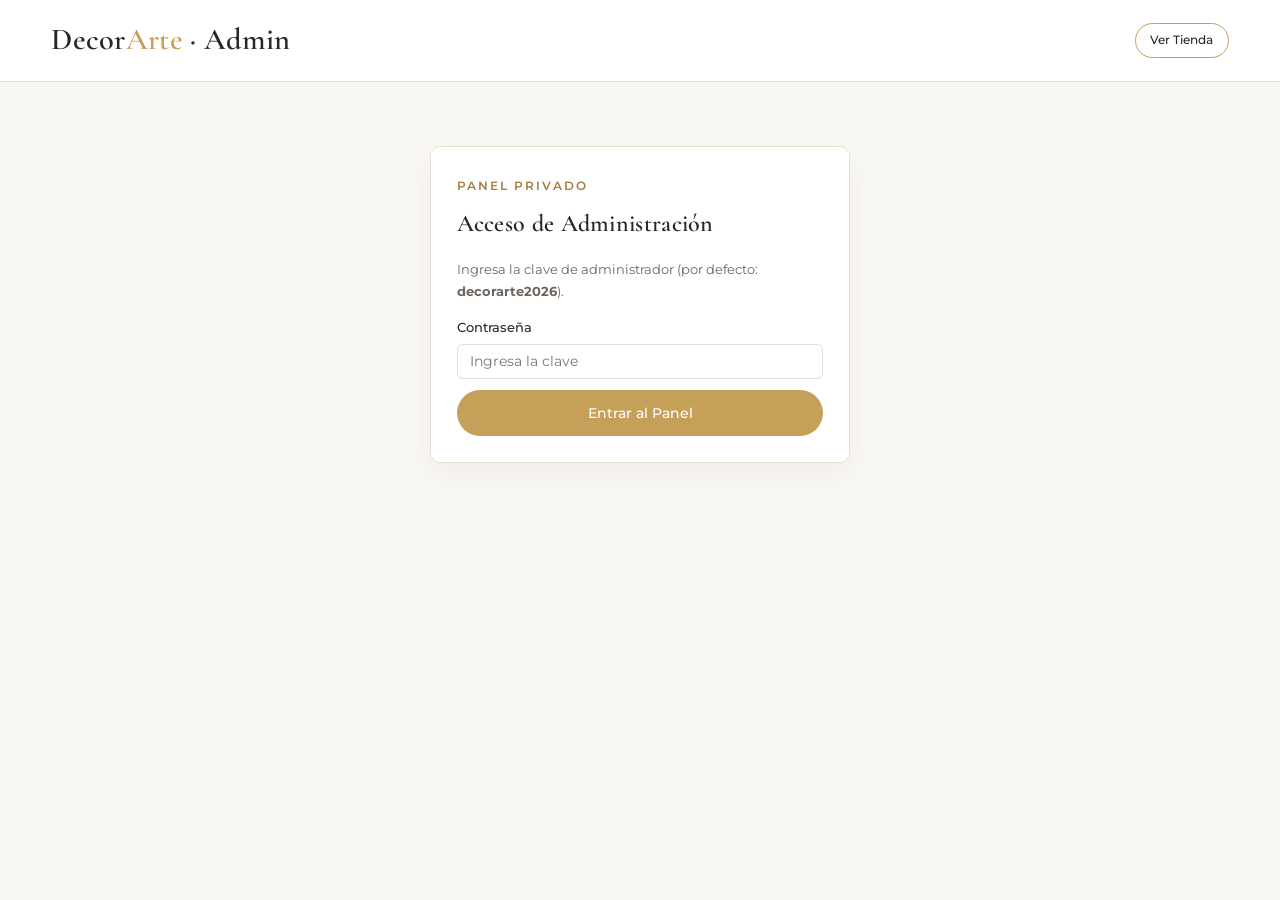
==== admin.html @ 1ab3c5af "Agrega ofertas, catalogo interno navideño, telefono 7716702732, horario y panel admin" ====
<!DOCTYPE html>
<html lang="es">
<head>
  <meta charset="UTF-8" />
  <meta name="viewport" content="width=device-width, initial-scale=1.0" />
  <title>DecorArte | Administración de Tienda</title>
  <link rel="preconnect" href="https://fonts.googleapis.com" />
  <link rel="preconnect" href="https://fonts.gstatic.com" crossorigin />
  <link href="https://fonts.googleapis.com/css2?family=Cormorant+Garamond:wght@600;700&family=Montserrat:wght@400;500;600&display=swap" rel="stylesheet" />
  <link rel="stylesheet" href="css/styles.css" />
</head>
<body>
  <header class="navbar">
    <div class="container nav-content">
      <a href="index.html" class="logo">Decor<span>Arte</span> · Admin</a>
      <div style="display:flex;gap:0.8rem;align-items:center;">
        <a href="index.html" class="btn btn-outline btn-sm">Ver Tienda</a>
        <button id="logout-btn" class="btn btn-outline btn-sm hidden">Cerrar Sesión</button>
      </div>
    </div>
  </header>

  <!-- Pantalla de acceso -->
  <section id="admin-login" class="container" style="max-width:420px;margin:4rem auto;">
    <div class="admin-card">
      <span class="eyebrow">Panel Privado</span>
      <h2>Acceso de Administración</h2>
      <p style="font-size:0.84rem;color:var(--texto-suave);margin-bottom:1rem;">
        Ingresa la clave de administrador (por defecto: <strong>decorarte2026</strong>).
      </p>
      <form id="login-form">
        <label class="field-label">
          Contraseña
          <input type="password" id="admin-pass" required placeholder="Ingresa la clave" />
        </label>
        <button type="submit" class="btn btn-primary btn-full">Entrar al Panel</button>
      </form>
    </div>
  </section>

  <!-- Panel principal -->
  <main id="admin-panel" class="container admin-main hidden">
    <div class="admin-grid">
      <!-- Columna izquierda: Formularios -->
      <div>
        <!-- Alta / Edición de Producto -->
        <div class="admin-card">
          <span class="eyebrow">Inventario</span>
          <h2 id="product-form-title">Dar de Alta Producto</h2>
          <form id="product-form">
            <input type="hidden" id="prod-id" />

            <label class="field-label">
              Código del producto (SKU) *
              <input type="text" id="prod-codigo" required placeholder="Ej. DA-NAV-009" />
            </label>

            <label class="field-label">
              Nombre del producto *
              <input type="text" id="prod-nombre" required placeholder="Ej. Espejo Dorado Ovalado" />
            </label>

            <label class="field-label">
              Descripción del producto *
              <textarea id="prod-descripcion" rows="2" required placeholder="Descripción breve y elegante..."></textarea>
            </label>

            <div style="display:grid;grid-template-columns:1fr 1fr;gap:0.8rem;">
              <label class="field-label">
                Catálogo *
                <select id="prod-categoria" required></select>
              </label>
              <label class="field-label">
                Subcategoría (opcional)
                <input type="text" id="prod-subcategoria" list="subcat-suggestions" placeholder="Ej. Esferas, Villas..." />
                <datalist id="subcat-suggestions"></datalist>
              </label>
            </div>

            <div style="display:grid;grid-template-columns:1fr 1fr 1fr;gap:0.8rem;">
              <label class="field-label">
                Precio (MXN) *
                <input type="number" id="prod-precio" min="1" step="0.01" required />
              </label>
              <label class="field-label">
                Precio anterior
                <input type="number" id="prod-precio-anterior" min="0" step="0.01" placeholder="Opcional" />
              </label>
              <label class="field-label">
                Cantidad (Stock) *
                <input type="number" id="prod-cantidad" min="0" required />
              </label>
            </div>

            <label class="field-label" style="display:flex;align-items:center;gap:0.5rem;">
              <input type="checkbox" id="prod-oferta" style="width:auto;margin:0;" />
              <span>Mostrar en apartado de Ofertas</span>
            </label>

            <label class="field-label">
              URL de la imagen
              <input type="url" id="prod-imagen-url" placeholder="https://..." />
            </label>

            <label class="field-label">
              O subir imagen desde tu equipo
              <input type="file" id="prod-imagen-file" accept="image/*" />
            </label>

            <div id="img-preview-wrap" class="hidden" style="margin-bottom:0.8rem;">
              <img id="img-preview" class="admin-thumb" style="width:90px;height:90px;" alt="Vista previa" />
            </div>

            <div style="display:flex;gap:0.6rem;flex-wrap:wrap;">
              <button type="submit" class="btn btn-primary">Guardar Producto</button>
              <button type="button" id="cancel-edit-btn" class="btn btn-outline hidden">Cancelar Edición</button>
            </div>
          </form>
        </div>

        <!-- Gestión de Catálogos -->
        <div class="admin-card">
          <span class="eyebrow">Temporadas y Secciones</span>
          <h3>Administrar Catálogos</h3>
          <form id="catalog-form" style="margin-bottom:1.2rem;">
            <label class="field-label">
              Nuevo catálogo *
              <input type="text" id="cat-nombre" required placeholder="Ej. San Valentín, Primavera..." />
            </label>
            <label class="field-label">
              Subcategorías internas (separadas por coma, opcional)
              <input type="text" id="cat-subcats" placeholder="Ej. Velas, Corazones, Centros de mesa" />
            </label>
            <label class="field-label" style="display:flex;align-items:center;gap:0.5rem;">
              <input type="checkbox" id="cat-temporada" style="width:auto;margin:0;" />
              <span>Es catálogo de temporada</span>
            </label>
            <button type="submit" class="btn btn-primary btn-sm">Crear Catálogo</button>
          </form>

          <div id="catalogs-list">
            <!-- Lista de catálogos para habilitar / deshabilitar -->
          </div>
        </div>
      </div>

      <!-- Columna derecha: Tabla de Productos y Respaldo -->
      <div>
        <div class="admin-card">
          <div style="display:flex;justify-content:space-between;align-items:center;flex-wrap:wrap;gap:0.8rem;margin-bottom:1rem;">
            <div>
              <span class="eyebrow">Base de Datos Local</span>
              <h2 style="margin:0;">Productos Registrados</h2>
            </div>
            <div style="display:flex;gap:0.5rem;flex-wrap:wrap;">
              <button id="export-prod-btn" class="btn btn-outline btn-sm">Descargar productos.json</button>
              <button id="export-cat-btn" class="btn btn-outline btn-sm">Descargar catalogos.json</button>
              <button id="reset-data-btn" class="btn btn-danger btn-sm">Restablecer Ejemplos</button>
            </div>
          </div>

          <p style="font-size:0.78rem;color:var(--texto-suave);margin-bottom:1rem;">
            Los cambios se guardan al instante en este navegador para pruebas. Para publicarlos a todos tus clientes en GitHub Pages, descarga los JSON y súbelos a la carpeta <code>data/</code>.
          </p>

          <div class="admin-table-wrap">
            <table class="admin-table">
              <thead>
                <tr>
                  <th>Img</th>
                  <th>Código</th>
                  <th>Nombre</th>
                  <th>Catálogo</th>
                  <th>Precio</th>
                  <th>Stock</th>
                  <th>Acciones</th>
                </tr>
              </thead>
              <tbody id="admin-products-body"></tbody>
            </table>
          </div>
        </div>
      </div>
    </div>
  </main>

  <script src="js/admin.js"></script>
</body>
</html>
---- css/styles.css ----
:root {
  --blanco: #ffffff;
  --marfil: #faf8f5;
  --beige: #f3ece2;
  --beige-oscuro: #e5d9c8;
  --dorado: #c5a059;
  --dorado-oscuro: #a3803d;
  --texto: #2c2623;
  --texto-suave: #6e655f;
  --borde: #e8dfd1;
  --oferta: #9e3b33;
  --sombra: 0 10px 30px rgba(44, 38, 35, 0.06);
  --radio: 10px;
}

* {
  box-sizing: border-box;
  margin: 0;
  padding: 0;
}

html {
  scroll-behavior: smooth;
}

body {
  font-family: 'Montserrat', sans-serif;
  background-color: var(--marfil);
  color: var(--texto);
  line-height: 1.6;
}

h1, h2, h3, h4, .logo {
  font-family: 'Cormorant Garamond', serif;
  font-weight: 600;
  letter-spacing: 0.3px;
}

.container {
  width: 92%;
  max-width: 1180px;
  margin: 0 auto;
}

.eyebrow {
  display: inline-block;
  font-size: 0.75rem;
  text-transform: uppercase;
  letter-spacing: 2px;
  color: var(--dorado-oscuro);
  font-weight: 600;
  margin-bottom: 0.6rem;
}

/* Navbar */
.navbar {
  position: sticky;
  top: 0;
  z-index: 50;
  background: rgba(255, 255, 255, 0.94);
  backdrop-filter: blur(8px);
  border-bottom: 1px solid var(--borde);
}

.nav-content {
  display: flex;
  align-items: center;
  justify-content: space-between;
  padding: 1rem 0;
}

.logo {
  font-size: 1.9rem;
  text-decoration: none;
  color: var(--texto);
}

.logo span {
  color: var(--dorado);
}

.nav-links {
  display: flex;
  gap: 1.6rem;
}

.nav-links a {
  text-decoration: none;
  color: var(--texto);
  font-size: 0.9rem;
  font-weight: 500;
  transition: color 0.2s;
}

.nav-links a:hover {
  color: var(--dorado-oscuro);
}

.cart-btn {
  display: inline-flex;
  align-items: center;
  gap: 0.5rem;
  background: var(--blanco);
  border: 1px solid var(--dorado);
  color: var(--texto);
  padding: 0.5rem 1rem;
  border-radius: 999px;
  cursor: pointer;
  font-family: inherit;
  font-size: 0.85rem;
  font-weight: 500;
  transition: all 0.2s;
}

.cart-btn:hover {
  background: var(--beige);
}

.cart-badge {
  background: var(--dorado);
  color: var(--blanco);
  border-radius: 999px;
  padding: 0.1rem 0.5rem;
  font-size: 0.75rem;
  font-weight: 600;
}

/* Buttons */
.btn {
  display: inline-block;
  padding: 0.8rem 1.6rem;
  border-radius: 999px;
  font-size: 0.88rem;
  font-weight: 500;
  text-decoration: none;
  cursor: pointer;
  border: 1px solid transparent;
  transition: all 0.25s ease;
  font-family: inherit;
}

.btn-primary {
  background: var(--dorado);
  color: var(--blanco);
}

.btn-primary:hover {
  background: var(--dorado-oscuro);
}

.btn-outline {
  background: transparent;
  border-color: var(--dorado);
  color: var(--texto);
}

.btn-outline:hover {
  background: var(--beige);
}

.btn-danger {
  background: #b84a42;
  color: var(--blanco);
}

.btn-sm {
  padding: 0.4rem 0.9rem;
  font-size: 0.78rem;
}

.btn-full {
  width: 100%;
  text-align: center;
}

/* Hero */
.hero {
  padding: 4.5rem 0;
  background: linear-gradient(135deg, var(--blanco) 0%, var(--beige) 100%);
  border-bottom: 1px solid var(--borde);
}

.hero-grid {
  display: grid;
  grid-template-columns: 1.1fr 0.9fr;
  gap: 3rem;
  align-items: center;
}

.hero-text h1 {
  font-size: clamp(2.4rem, 4.5vw, 3.6rem);
  line-height: 1.1;
  margin-bottom: 1.2rem;
}

.hero-text p {
  color: var(--texto-suave);
  margin-bottom: 2rem;
  max-width: 520px;
}

.hero-actions {
  display: flex;
  gap: 1rem;
  flex-wrap: wrap;
}

.hero-card {
  border-radius: var(--radio);
  overflow: hidden;
  border: 1px solid var(--dorado);
  box-shadow: var(--sombra);
  background: var(--blanco);
  padding: 0.6rem;
}

.hero-card img {
  width: 100%;
  height: 400px;
  object-fit: cover;
  border-radius: 6px;
  display: block;
}

/* Ofertas */
.offers-section {
  padding: 3.5rem 0 2rem;
}

/* Temporada Navidad */
.season-section {
  padding: 2.5rem 0;
}

.season-box {
  background: var(--blanco);
  border: 1px solid var(--dorado);
  border-radius: var(--radio);
  padding: 2.5rem;
  display: flex;
  justify-content: space-between;
  align-items: center;
  gap: 2rem;
  box-shadow: var(--sombra);
}

.season-info h2 {
  font-size: 2.2rem;
  margin-bottom: 0.6rem;
}

.season-info p {
  color: var(--texto-suave);
  max-width: 600px;
  margin-bottom: 1.2rem;
}

.subcat-pills {
  display: flex;
  flex-wrap: wrap;
  gap: 0.45rem;
  margin-bottom: 1.4rem;
}

.subcat-pill {
  background: var(--beige);
  border: 1px solid var(--borde);
  color: var(--texto);
  padding: 0.35rem 0.8rem;
  border-radius: 999px;
  font-size: 0.78rem;
  cursor: pointer;
  font-family: inherit;
  transition: all 0.2s;
}

.subcat-pill:hover,
.subcat-pill.active {
  background: var(--dorado);
  border-color: var(--dorado);
  color: var(--blanco);
}

.season-badge-card {
  background: var(--beige);
  border: 1px solid var(--beige-oscuro);
  padding: 1.5rem;
  border-radius: var(--radio);
  max-width: 290px;
  text-align: center;
}

.season-highlight {
  color: var(--dorado-oscuro);
  font-weight: 600;
  margin-bottom: 0.4rem;
}

/* Catálogo */
.catalog-section {
  padding: 3.5rem 0 4.5rem;
}

.section-header {
  text-align: center;
  margin-bottom: 2.2rem;
}

.section-header h2 {
  font-size: 2.5rem;
  margin-bottom: 0.4rem;
}

.section-header p {
  color: var(--texto-suave);
}

.catalog-controls {
  display: flex;
  justify-content: space-between;
  align-items: center;
  flex-wrap: wrap;
  gap: 1rem;
  margin-bottom: 1.2rem;
}

.filter-buttons {
  display: flex;
  flex-wrap: wrap;
  gap: 0.5rem;
}

.filter-btn {
  background: var(--blanco);
  border: 1px solid var(--borde);
  color: var(--texto);
  padding: 0.5rem 1rem;
  border-radius: 999px;
  cursor: pointer;
  font-family: inherit;
  font-size: 0.82rem;
  transition: all 0.2s;
}

.filter-btn.active,
.filter-btn:hover {
  background: var(--dorado);
  border-color: var(--dorado);
  color: var(--blanco);
}

.subcategory-bar {
  display: flex;
  flex-wrap: wrap;
  align-items: center;
  gap: 0.5rem;
  padding: 0.85rem 1rem;
  background: var(--blanco);
  border: 1px solid var(--borde);
  border-radius: var(--radio);
  margin-bottom: 1.8rem;
}

.subcategory-bar-label {
  font-size: 0.78rem;
  font-weight: 600;
  color: var(--dorado-oscuro);
  margin-right: 0.3rem;
}

.search-input {
  padding: 0.55rem 1rem;
  border: 1px solid var(--borde);
  border-radius: 999px;
  background: var(--blanco);
  font-family: inherit;
  font-size: 0.85rem;
  min-width: 240px;
}

.catalog-grid {
  display: grid;
  grid-template-columns: repeat(auto-fill, minmax(260px, 1fr));
  gap: 1.8rem;
}

.product-card {
  background: var(--blanco);
  border: 1px solid var(--borde);
  border-radius: var(--radio);
  overflow: hidden;
  display: flex;
  flex-direction: column;
  transition: transform 0.2s, box-shadow 0.2s;
}

.product-card:hover {
  transform: translateY(-4px);
  box-shadow: var(--sombra);
}

.product-img-wrap {
  position: relative;
  height: 230px;
  background: var(--beige);
}

.product-img-wrap img {
  width: 100%;
  height: 100%;
  object-fit: cover;
  display: block;
}

.tag-stack {
  position: absolute;
  top: 10px;
  left: 10px;
  display: flex;
  gap: 0.35rem;
  flex-wrap: wrap;
}

.season-tag,
.offer-tag {
  background: var(--dorado);
  color: var(--blanco);
  font-size: 0.68rem;
  font-weight: 600;
  padding: 0.22rem 0.6rem;
  border-radius: 999px;
  text-transform: uppercase;
  letter-spacing: 0.8px;
}

.offer-tag {
  background: var(--oferta);
}

.product-body {
  padding: 1.2rem;
  display: flex;
  flex-direction: column;
  flex: 1;
}

.product-meta {
  display: flex;
  justify-content: space-between;
  align-items: center;
  gap: 0.5rem;
  margin-bottom: 0.3rem;
}

.product-cat {
  font-size: 0.7rem;
  text-transform: uppercase;
  letter-spacing: 1px;
  color: var(--dorado-oscuro);
}

.product-sku {
  font-size: 0.7rem;
  color: var(--texto-suave);
}

.product-body h3 {
  font-size: 1.3rem;
  margin-bottom: 0.4rem;
}

.product-desc {
  font-size: 0.83rem;
  color: var(--texto-suave);
  margin-bottom: 0.8rem;
  flex: 1;
}

.product-stock {
  font-size: 0.75rem;
  color: var(--texto-suave);
  margin-bottom: 0.6rem;
}

.product-footer {
  display: flex;
  align-items: center;
  justify-content: space-between;
  gap: 0.5rem;
  padding-top: 0.8rem;
  border-top: 1px solid var(--borde);
}

.price-box {
  display: flex;
  flex-direction: column;
}

.price-old {
  font-size: 0.76rem;
  color: var(--texto-suave);
  text-decoration: line-through;
}

.product-price {
  font-weight: 600;
  font-size: 1rem;
  color: var(--texto);
}

.add-btn {
  background: var(--beige);
  border: 1px solid var(--dorado);
  color: var(--texto);
  padding: 0.45rem 0.9rem;
  border-radius: 999px;
  font-size: 0.8rem;
  font-weight: 500;
  cursor: pointer;
  transition: all 0.2s;
}

.add-btn:hover:not(:disabled) {
  background: var(--dorado);
  color: var(--blanco);
}

.add-btn:disabled {
  opacity: 0.5;
  cursor: not-allowed;
}

/* Info Strip */
.info-strip {
  background: var(--beige);
  padding: 3.5rem 0;
  border-top: 1px solid var(--borde);
  border-bottom: 1px solid var(--borde);
}

.info-grid {
  display: grid;
  grid-template-columns: repeat(auto-fit, minmax(250px, 1fr));
  gap: 1.5rem;
}

.info-card {
  background: var(--blanco);
  padding: 1.8rem;
  border-radius: var(--radio);
  border: 1px solid var(--borde);
}

.info-card h3 {
  font-size: 1.45rem;
  margin-bottom: 0.5rem;
  color: var(--dorado-oscuro);
}

.info-card p {
  font-size: 0.88rem;
  color: var(--texto-suave);
}

/* Contacto */
.contact-section {
  padding: 4rem 0;
}

.contact-box {
  background: var(--blanco);
  border: 1px solid var(--borde);
  border-radius: var(--radio);
  padding: 2.5rem;
  display: flex;
  justify-content: space-between;
  align-items: center;
  flex-wrap: wrap;
  gap: 2rem;
  box-shadow: var(--sombra);
}

.contact-box h2 {
  font-size: 2.2rem;
  margin-bottom: 0.4rem;
}

.contact-details {
  display: flex;
  flex-direction: column;
  gap: 1rem;
}

.contact-label {
  display: block;
  font-size: 0.75rem;
  text-transform: uppercase;
  letter-spacing: 1px;
  color: var(--texto-suave);
}

.contact-phone {
  font-size: 1.35rem;
  font-weight: 600;
  color: var(--dorado-oscuro);
  text-decoration: none;
}

/* Footer */
.footer {
  background: var(--blanco);
  border-top: 1px solid var(--borde);
  padding: 1.8rem 0;
}

.footer-content {
  display: flex;
  justify-content: space-between;
  align-items: center;
  flex-wrap: wrap;
  gap: 1rem;
}

.footer-note {
  font-size: 0.82rem;
  color: var(--texto-suave);
}

.admin-link {
  color: var(--dorado-oscuro);
  text-decoration: none;
  font-weight: 500;
}

.admin-link:hover {
  text-decoration: underline;
}

/* Drawer Carrito */
.hidden {
  display: none !important;
}

.cart-overlay {
  position: fixed;
  inset: 0;
  background: rgba(44, 38, 35, 0.45);
  z-index: 90;
}

.cart-drawer {
  position: fixed;
  top: 0;
  right: 0;
  width: 100%;
  max-width: 440px;
  height: 100vh;
  background: var(--blanco);
  z-index: 100;
  display: flex;
  flex-direction: column;
  box-shadow: -8px 0 30px rgba(0, 0, 0, 0.12);
}

.drawer-header {
  padding: 1.2rem 1.5rem;
  border-bottom: 1px solid var(--borde);
  display: flex;
  justify-content: space-between;
  align-items: center;
}

.drawer-header h3 {
  font-size: 1.6rem;
}

.close-btn {
  background: none;
  border: none;
  font-size: 1.8rem;
  cursor: pointer;
  color: var(--texto);
}

.cart-items {
  flex: 1;
  overflow-y: auto;
  padding: 1rem 1.5rem;
}

.cart-item {
  display: flex;
  justify-content: space-between;
  align-items: center;
  gap: 0.8rem;
  padding: 0.8rem 0;
  border-bottom: 1px solid var(--borde);
}

.cart-item-info h4 {
  font-size: 1.05rem;
}

.cart-item-info p {
  font-size: 0.82rem;
  color: var(--texto-suave);
}

.qty-controls {
  display: flex;
  align-items: center;
  gap: 0.4rem;
}

.qty-btn {
  width: 26px;
  height: 26px;
  border-radius: 50%;
  border: 1px solid var(--borde);
  background: var(--marfil);
  cursor: pointer;
}

.drawer-footer {
  border-top: 1px solid var(--borde);
  padding: 1.2rem 1.5rem;
  background: var(--marfil);
  max-height: 62vh;
  overflow-y: auto;
}

.total-row {
  display: flex;
  justify-content: space-between;
  font-size: 1.1rem;
  margin-bottom: 1rem;
}

.checkout-form h4 {
  font-size: 1.25rem;
  margin-bottom: 0.7rem;
}

.field-label {
  display: block;
  font-size: 0.8rem;
  font-weight: 500;
  margin-bottom: 0.7rem;
}

.field-label input,
.field-label textarea,
.field-label select,
.payment-method select {
  width: 100%;
  margin-top: 0.3rem;
  padding: 0.55rem 0.75rem;
  border: 1px solid var(--borde);
  border-radius: 6px;
  font-family: inherit;
  font-size: 0.85rem;
  background: var(--blanco);
}

.radio-group {
  display: grid;
  grid-template-columns: 1fr 1fr;
  gap: 0.5rem;
  margin-top: 0.3rem;
  margin-bottom: 0.8rem;
}

.radio-card {
  display: flex;
  align-items: center;
  gap: 0.4rem;
  background: var(--blanco);
  border: 1px solid var(--borde);
  padding: 0.5rem 0.7rem;
  border-radius: 6px;
  font-size: 0.8rem;
  cursor: pointer;
}

.payment-method {
  margin-bottom: 1rem;
}

/* Modal */
.modal {
  position: fixed;
  inset: 0;
  background: rgba(44, 38, 35, 0.5);
  z-index: 120;
  display: flex;
  align-items: center;
  justify-content: center;
  padding: 1rem;
}

.modal-content {
  background: var(--blanco);
  border: 1px solid var(--dorado);
  border-radius: var(--radio);
  padding: 2rem;
  max-width: 480px;
  width: 100%;
  box-shadow: var(--sombra);
}

.modal-content h3 {
  font-size: 1.8rem;
  margin-bottom: 1rem;
}

.order-summary {
  background: var(--marfil);
  border: 1px solid var(--borde);
  border-radius: 6px;
  padding: 1rem;
  font-size: 0.85rem;
  margin-bottom: 1.2rem;
  white-space: pre-line;
}

.modal-actions {
  display: flex;
  gap: 0.8rem;
  flex-wrap: wrap;
}

/* Panel Admin */
.admin-main {
  padding: 2.5rem 0 4rem;
}

.admin-grid {
  display: grid;
  grid-template-columns: 1fr 1.25fr;
  gap: 2rem;
  align-items: start;
}

.admin-card {
  background: var(--blanco);
  border: 1px solid var(--borde);
  border-radius: var(--radio);
  padding: 1.6rem;
  box-shadow: var(--sombra);
  margin-bottom: 1.5rem;
}

.admin-card h2,
.admin-card h3 {
  margin-bottom: 1rem;
}

.admin-table-wrap {
  overflow-x: auto;
}

.admin-table {
  width: 100%;
  border-collapse: collapse;
  font-size: 0.82rem;
}

.admin-table th,
.admin-table td {
  padding: 0.65rem 0.5rem;
  border-bottom: 1px solid var(--borde);
  text-align: left;
  vertical-align: middle;
}

.admin-thumb {
  width: 48px;
  height: 48px;
  object-fit: cover;
  border-radius: 6px;
  border: 1px solid var(--borde);
}

.catalog-list-item {
  display: flex;
  justify-content: space-between;
  align-items: center;
  padding: 0.65rem 0;
  border-bottom: 1px solid var(--borde);
  gap: 0.5rem;
}

.status-pill {
  font-size: 0.72rem;
  padding: 0.2rem 0.55rem;
  border-radius: 999px;
  font-weight: 600;
}

.status-on {
  background: #e3f2e6;
  color: #216e39;
}

.status-off {
  background: #f8e3e2;
  color: #9e3b33;
}

@media (max-width: 900px) {
  .admin-grid {
    grid-template-columns: 1fr;
  }
}

@media (max-width: 768px) {
  .hero-grid {
    grid-template-columns: 1fr;
  }
  .nav-links {
    display: none;
  }
  .season-box {
    flex-direction: column;
    align-items: flex-start;
  }
}
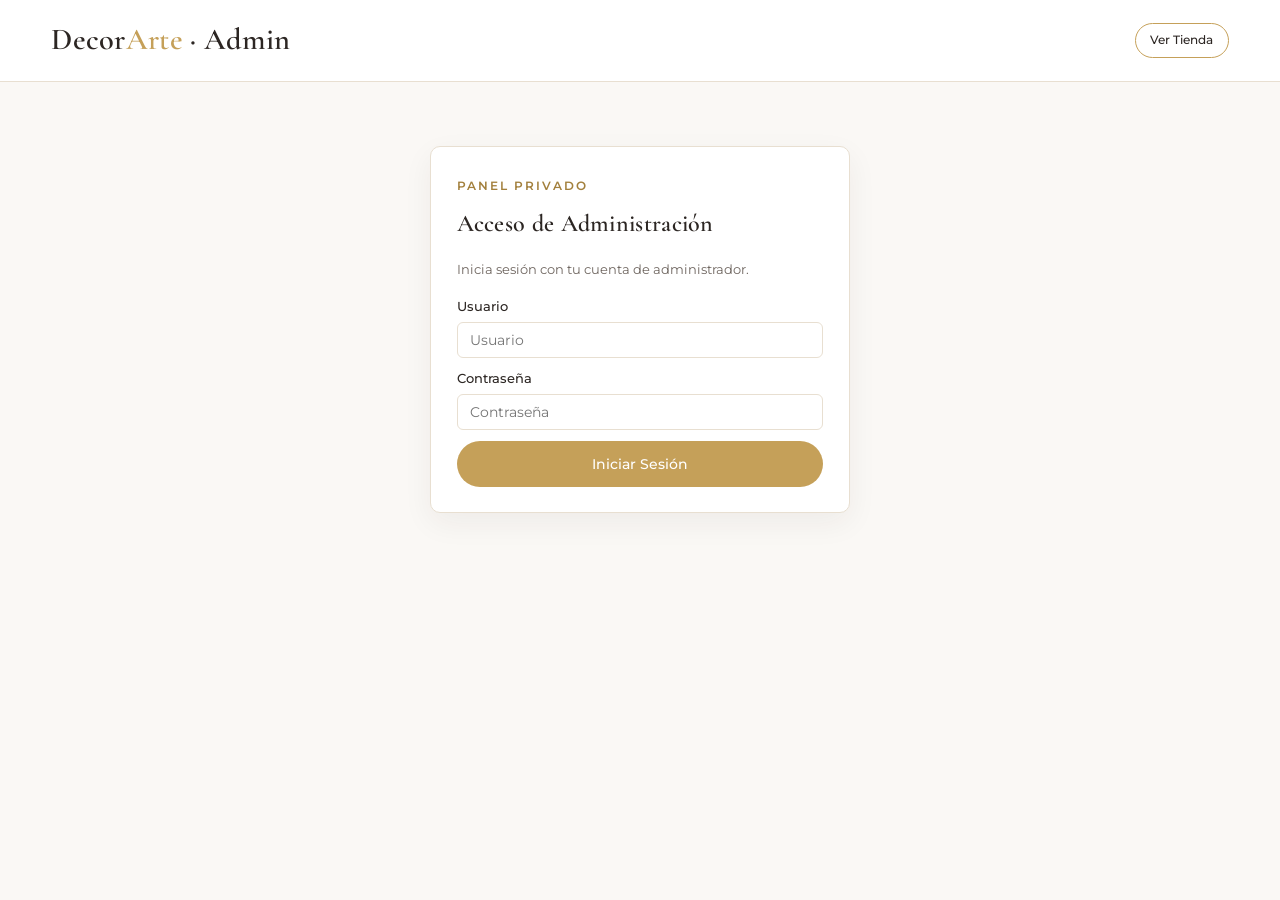
==== commit cebcde17: "Separa admin de tienda publica y agrega usuario Admin / 12345" ====
--- a/admin.html
+++ b/admin.html
@@ -26,14 +26,18 @@
       <span class="eyebrow">Panel Privado</span>
       <h2>Acceso de Administración</h2>
       <p style="font-size:0.84rem;color:var(--texto-suave);margin-bottom:1rem;">
-        Ingresa la clave de administrador (por defecto: <strong>decorarte2026</strong>).
+        Inicia sesión con tu cuenta de administrador.
       </p>
       <form id="login-form">
         <label class="field-label">
+          Usuario
+          <input type="text" id="admin-user" required placeholder="Usuario" autocomplete="username" />
+        </label>
+        <label class="field-label">
           Contraseña
-          <input type="password" id="admin-pass" required placeholder="Ingresa la clave" />
+          <input type="password" id="admin-pass" required placeholder="Contraseña" autocomplete="current-password" />
         </label>
-        <button type="submit" class="btn btn-primary btn-full">Entrar al Panel</button>
+        <button type="submit" class="btn btn-primary btn-full">Iniciar Sesión</button>
       </form>
     </div>
   </section>
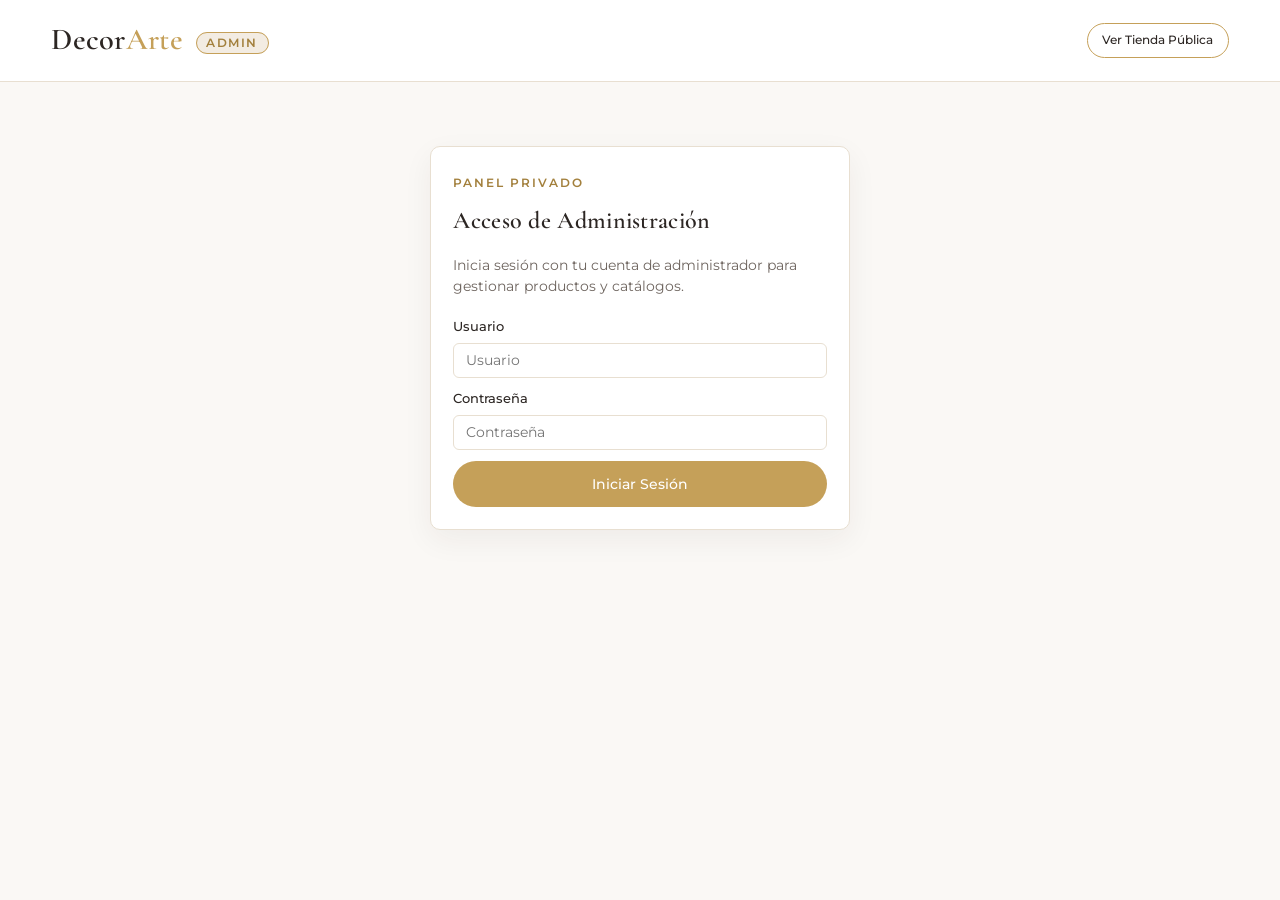
==== commit e445c190: "Mejora diseño admin, buscador, miniaturas compactas y 5 productos por subcategoria navideña" ====
--- a/admin.html
+++ b/admin.html
@@ -3,30 +3,30 @@
 <head>
   <meta charset="UTF-8" />
   <meta name="viewport" content="width=device-width, initial-scale=1.0" />
-  <title>DecorArte | Administración de Tienda</title>
+  <title>DecorArte | Panel de Administración</title>
   <link rel="preconnect" href="https://fonts.googleapis.com" />
   <link rel="preconnect" href="https://fonts.gstatic.com" crossorigin />
-  <link href="https://fonts.googleapis.com/css2?family=Cormorant+Garamond:wght@600;700&family=Montserrat:wght@400;500;600&display=swap" rel="stylesheet" />
+  <link href="https://fonts.googleapis.com/css2?family=Cormorant+Garamond:ital,wght@0,500;0,600;0,700;1,500&family=Montserrat:wght@300;400;500;600&display=swap" rel="stylesheet" />
   <link rel="stylesheet" href="css/styles.css" />
 </head>
 <body>
   <header class="navbar">
     <div class="container nav-content">
-      <a href="index.html" class="logo">Decor<span>Arte</span> · Admin</a>
-      <div style="display:flex;gap:0.8rem;align-items:center;">
-        <a href="index.html" class="btn btn-outline btn-sm">Ver Tienda</a>
-        <button id="logout-btn" class="btn btn-outline btn-sm hidden">Cerrar Sesión</button>
+      <a href="index.html" class="logo">Decor<span>Arte</span> <small class="admin-badge-header">Admin</small></a>
+      <div class="admin-header-actions">
+        <a href="index.html" class="btn btn-outline btn-sm">Ver Tienda Pública</a>
+        <button id="logout-btn" class="btn btn-primary btn-sm hidden">Cerrar Sesión</button>
       </div>
     </div>
   </header>
 
   <!-- Pantalla de acceso -->
-  <section id="admin-login" class="container" style="max-width:420px;margin:4rem auto;">
-    <div class="admin-card">
+  <section id="admin-login" class="admin-login-wrap">
+    <div class="admin-card admin-login-card">
       <span class="eyebrow">Panel Privado</span>
       <h2>Acceso de Administración</h2>
-      <p style="font-size:0.84rem;color:var(--texto-suave);margin-bottom:1rem;">
-        Inicia sesión con tu cuenta de administrador.
+      <p class="admin-subtitle">
+        Inicia sesión con tu cuenta de administrador para gestionar productos y catálogos.
       </p>
       <form id="login-form">
         <label class="field-label">
@@ -44,6 +44,38 @@
 
   <!-- Panel principal -->
   <main id="admin-panel" class="container admin-main hidden">
+    <!-- Encabezado y Métricas -->
+    <div class="admin-hero-bar">
+      <div>
+        <span class="eyebrow">Gestión DecorArte</span>
+        <h1>Panel de Inventario y Catálogos</h1>
+      </div>
+      <div class="admin-export-actions">
+        <button id="export-prod-btn" class="btn btn-outline btn-sm">Descargar productos.json</button>
+        <button id="export-cat-btn" class="btn btn-outline btn-sm">Descargar catalogos.json</button>
+        <button id="reset-data-btn" class="btn btn-danger btn-sm">Restablecer Ejemplos</button>
+      </div>
+    </div>
+
+    <div class="admin-kpis" id="admin-kpis">
+      <div class="kpi-card">
+        <span class="kpi-label">Productos Totales</span>
+        <strong id="kpi-total">0</strong>
+      </div>
+      <div class="kpi-card">
+        <span class="kpi-label">En Oferta</span>
+        <strong id="kpi-ofertas">0</strong>
+      </div>
+      <div class="kpi-card">
+        <span class="kpi-label">Catálogos Activos</span>
+        <strong id="kpi-catalogos">0</strong>
+      </div>
+      <div class="kpi-card">
+        <span class="kpi-label">Stock Bajo (&le; 3)</span>
+        <strong id="kpi-bajo">0</strong>
+      </div>
+    </div>
+
     <div class="admin-grid">
       <!-- Columna izquierda: Formularios -->
       <div>
@@ -54,10 +86,16 @@
           <form id="product-form">
             <input type="hidden" id="prod-id" />
 
-            <label class="field-label">
-              Código del producto (SKU) *
-              <input type="text" id="prod-codigo" required placeholder="Ej. DA-NAV-009" />
-            </label>
+            <div class="admin-two-col">
+              <label class="field-label">
+                Código (SKU) *
+                <input type="text" id="prod-codigo" required placeholder="Ej. DA-NAV-009" />
+              </label>
+              <label class="field-label">
+                Cantidad (Stock) *
+                <input type="number" id="prod-cantidad" min="0" required placeholder="0" />
+              </label>
+            </div>
 
             <label class="field-label">
               Nombre del producto *
@@ -69,7 +107,7 @@
               <textarea id="prod-descripcion" rows="2" required placeholder="Descripción breve y elegante..."></textarea>
             </label>
 
-            <div style="display:grid;grid-template-columns:1fr 1fr;gap:0.8rem;">
+            <div class="admin-two-col">
               <label class="field-label">
                 Catálogo *
                 <select id="prod-categoria" required></select>
@@ -81,23 +119,19 @@
               </label>
             </div>
 
-            <div style="display:grid;grid-template-columns:1fr 1fr 1fr;gap:0.8rem;">
+            <div class="admin-two-col">
               <label class="field-label">
                 Precio (MXN) *
                 <input type="number" id="prod-precio" min="1" step="0.01" required />
               </label>
               <label class="field-label">
-                Precio anterior
+                Precio anterior (si es oferta)
                 <input type="number" id="prod-precio-anterior" min="0" step="0.01" placeholder="Opcional" />
               </label>
-              <label class="field-label">
-                Cantidad (Stock) *
-                <input type="number" id="prod-cantidad" min="0" required />
-              </label>
-            </div>
-
-            <label class="field-label" style="display:flex;align-items:center;gap:0.5rem;">
-              <input type="checkbox" id="prod-oferta" style="width:auto;margin:0;" />
+            </div>
+
+            <label class="admin-check-label">
+              <input type="checkbox" id="prod-oferta" />
               <span>Mostrar en apartado de Ofertas</span>
             </label>
 
@@ -111,13 +145,14 @@
               <input type="file" id="prod-imagen-file" accept="image/*" />
             </label>
 
-            <div id="img-preview-wrap" class="hidden" style="margin-bottom:0.8rem;">
-              <img id="img-preview" class="admin-thumb" style="width:90px;height:90px;" alt="Vista previa" />
-            </div>
-
-            <div style="display:flex;gap:0.6rem;flex-wrap:wrap;">
+            <div id="img-preview-wrap" class="hidden admin-preview-wrap">
+              <img id="img-preview" class="admin-preview-img" alt="Vista previa" />
+              <span class="admin-preview-note">Vista previa</span>
+            </div>
+
+            <div class="admin-form-actions">
               <button type="submit" class="btn btn-primary">Guardar Producto</button>
-              <button type="button" id="cancel-edit-btn" class="btn btn-outline hidden">Cancelar Edición</button>
+              <button type="button" id="cancel-edit-btn" class="btn btn-outline hidden">Cancelar</button>
             </div>
           </form>
         </div>
@@ -126,7 +161,7 @@
         <div class="admin-card">
           <span class="eyebrow">Temporadas y Secciones</span>
           <h3>Administrar Catálogos</h3>
-          <form id="catalog-form" style="margin-bottom:1.2rem;">
+          <form id="catalog-form" class="admin-catalog-form">
             <label class="field-label">
               Nuevo catálogo *
               <input type="text" id="cat-nombre" required placeholder="Ej. San Valentín, Primavera..." />
@@ -135,36 +170,45 @@
               Subcategorías internas (separadas por coma, opcional)
               <input type="text" id="cat-subcats" placeholder="Ej. Velas, Corazones, Centros de mesa" />
             </label>
-            <label class="field-label" style="display:flex;align-items:center;gap:0.5rem;">
-              <input type="checkbox" id="cat-temporada" style="width:auto;margin:0;" />
+            <label class="admin-check-label">
+              <input type="checkbox" id="cat-temporada" />
               <span>Es catálogo de temporada</span>
             </label>
             <button type="submit" class="btn btn-primary btn-sm">Crear Catálogo</button>
           </form>
 
-          <div id="catalogs-list">
-            <!-- Lista de catálogos para habilitar / deshabilitar -->
-          </div>
+          <div id="catalogs-list"></div>
         </div>
       </div>
 
-      <!-- Columna derecha: Tabla de Productos y Respaldo -->
+      <!-- Columna derecha: Buscador y Lista Compacta de Productos -->
       <div>
         <div class="admin-card">
-          <div style="display:flex;justify-content:space-between;align-items:center;flex-wrap:wrap;gap:0.8rem;margin-bottom:1rem;">
+          <div class="admin-list-header">
             <div>
               <span class="eyebrow">Base de Datos Local</span>
-              <h2 style="margin:0;">Productos Registrados</h2>
-            </div>
-            <div style="display:flex;gap:0.5rem;flex-wrap:wrap;">
-              <button id="export-prod-btn" class="btn btn-outline btn-sm">Descargar productos.json</button>
-              <button id="export-cat-btn" class="btn btn-outline btn-sm">Descargar catalogos.json</button>
-              <button id="reset-data-btn" class="btn btn-danger btn-sm">Restablecer Ejemplos</button>
-            </div>
+              <h2>Productos Registrados</h2>
+            </div>
+            <span id="admin-result-count" class="admin-count-pill">0 artículos</span>
           </div>
 
-          <p style="font-size:0.78rem;color:var(--texto-suave);margin-bottom:1rem;">
-            Los cambios se guardan al instante en este navegador para pruebas. Para publicarlos a todos tus clientes en GitHub Pages, descarga los JSON y súbelos a la carpeta <code>data/</code>.
+          <!-- Barra de búsqueda con botón -->
+          <form id="admin-search-form" class="admin-search-bar">
+            <input
+              type="search"
+              id="admin-search-input"
+              class="search-input admin-search-input"
+              placeholder="Buscar por nombre, código o subcategoría..."
+            />
+            <select id="admin-filter-cat" class="admin-filter-select">
+              <option value="todos">Todos los catálogos</option>
+            </select>
+            <button type="submit" class="btn btn-primary btn-sm">Buscar</button>
+            <button type="button" id="admin-clear-search" class="btn btn-outline btn-sm">Limpiar</button>
+          </form>
+
+          <p class="admin-help-note">
+            Los cambios se guardan al instante en este navegador. Para publicarlos a todos tus clientes en GitHub Pages, descarga los JSON y súbelos a <code>data/</code>.
           </p>
 
           <div class="admin-table-wrap">
@@ -173,7 +217,7 @@
                 <tr>
                   <th>Img</th>
                   <th>Código</th>
-                  <th>Nombre</th>
+                  <th>Producto</th>
                   <th>Catálogo</th>
                   <th>Precio</th>
                   <th>Stock</th>
--- a/css/styles.css
+++ b/css/styles.css
@@ -830,14 +830,103 @@
 }
 
 /* Panel Admin */
+.admin-badge-header {
+  font-family: 'Montserrat', sans-serif;
+  font-size: 0.72rem;
+  text-transform: uppercase;
+  letter-spacing: 1.5px;
+  background: var(--beige);
+  color: var(--dorado-oscuro);
+  border: 1px solid var(--dorado);
+  padding: 0.2rem 0.6rem;
+  border-radius: 999px;
+  vertical-align: middle;
+  margin-left: 0.35rem;
+}
+
+.admin-header-actions {
+  display: flex;
+  gap: 0.7rem;
+  align-items: center;
+}
+
+.admin-login-wrap {
+  padding: 4rem 1rem;
+  display: flex;
+  justify-content: center;
+}
+
+.admin-login-card {
+  width: 100%;
+  max-width: 420px;
+}
+
+.admin-subtitle {
+  font-size: 0.85rem;
+  color: var(--texto-suave);
+  margin-bottom: 1.2rem;
+}
+
 .admin-main {
-  padding: 2.5rem 0 4rem;
+  padding: 2rem 0 4rem;
+}
+
+.admin-hero-bar {
+  display: flex;
+  justify-content: space-between;
+  align-items: flex-end;
+  flex-wrap: wrap;
+  gap: 1rem;
+  margin-bottom: 1.5rem;
+  padding-bottom: 1.2rem;
+  border-bottom: 1px solid var(--borde);
+}
+
+.admin-hero-bar h1 {
+  font-size: 2.2rem;
+  line-height: 1.1;
+}
+
+.admin-export-actions {
+  display: flex;
+  gap: 0.5rem;
+  flex-wrap: wrap;
+}
+
+.admin-kpis {
+  display: grid;
+  grid-template-columns: repeat(auto-fit, minmax(170px, 1fr));
+  gap: 1rem;
+  margin-bottom: 1.8rem;
+}
+
+.kpi-card {
+  background: var(--blanco);
+  border: 1px solid var(--borde);
+  border-radius: var(--radio);
+  padding: 1rem 1.2rem;
+  box-shadow: var(--sombra);
+}
+
+.kpi-label {
+  display: block;
+  font-size: 0.72rem;
+  text-transform: uppercase;
+  letter-spacing: 1px;
+  color: var(--texto-suave);
+  margin-bottom: 0.25rem;
+}
+
+.kpi-card strong {
+  font-family: 'Cormorant Garamond', serif;
+  font-size: 2rem;
+  color: var(--dorado-oscuro);
 }
 
 .admin-grid {
   display: grid;
-  grid-template-columns: 1fr 1.25fr;
-  gap: 2rem;
+  grid-template-columns: 380px 1fr;
+  gap: 1.8rem;
   align-items: start;
 }
 
@@ -845,54 +934,203 @@
   background: var(--blanco);
   border: 1px solid var(--borde);
   border-radius: var(--radio);
-  padding: 1.6rem;
+  padding: 1.4rem;
   box-shadow: var(--sombra);
   margin-bottom: 1.5rem;
 }
 
 .admin-card h2,
 .admin-card h3 {
+  margin-bottom: 0.9rem;
+}
+
+.admin-two-col {
+  display: grid;
+  grid-template-columns: 1fr 1fr;
+  gap: 0.7rem;
+}
+
+.admin-check-label {
+  display: flex;
+  align-items: center;
+  gap: 0.5rem;
+  font-size: 0.82rem;
+  margin-bottom: 0.8rem;
+  cursor: pointer;
+}
+
+.admin-preview-wrap {
+  display: flex;
+  align-items: center;
+  gap: 0.8rem;
+  margin-bottom: 0.9rem;
+}
+
+.admin-preview-img {
+  width: 68px;
+  height: 68px;
+  object-fit: cover;
+  border-radius: 6px;
+  border: 1px solid var(--dorado);
+}
+
+.admin-preview-note {
+  font-size: 0.78rem;
+  color: var(--texto-suave);
+}
+
+.admin-form-actions {
+  display: flex;
+  gap: 0.6rem;
+  flex-wrap: wrap;
+}
+
+.admin-catalog-form {
+  margin-bottom: 1.2rem;
+  padding-bottom: 1rem;
+  border-bottom: 1px solid var(--borde);
+}
+
+.admin-list-header {
+  display: flex;
+  justify-content: space-between;
+  align-items: flex-start;
+  gap: 1rem;
+  margin-bottom: 0.8rem;
+}
+
+.admin-count-pill {
+  background: var(--beige);
+  border: 1px solid var(--dorado);
+  color: var(--dorado-oscuro);
+  font-size: 0.75rem;
+  font-weight: 600;
+  padding: 0.25rem 0.75rem;
+  border-radius: 999px;
+}
+
+.admin-search-bar {
+  display: flex;
+  flex-wrap: wrap;
+  gap: 0.5rem;
+  margin-bottom: 0.8rem;
+  align-items: center;
+}
+
+.admin-search-input {
+  flex: 1;
+  min-width: 190px;
+}
+
+.admin-filter-select {
+  padding: 0.5rem 0.8rem;
+  border: 1px solid var(--borde);
+  border-radius: 999px;
+  background: var(--marfil);
+  font-family: inherit;
+  font-size: 0.82rem;
+}
+
+.admin-help-note {
+  font-size: 0.76rem;
+  color: var(--texto-suave);
   margin-bottom: 1rem;
 }
 
 .admin-table-wrap {
   overflow-x: auto;
+  max-height: 760px;
+  overflow-y: auto;
 }
 
 .admin-table {
   width: 100%;
   border-collapse: collapse;
-  font-size: 0.82rem;
+  font-size: 0.8rem;
+}
+
+.admin-table th {
+  position: sticky;
+  top: 0;
+  background: var(--marfil);
+  font-weight: 600;
+  color: var(--dorado-oscuro);
+  text-transform: uppercase;
+  font-size: 0.7rem;
+  letter-spacing: 0.8px;
 }
 
 .admin-table th,
 .admin-table td {
-  padding: 0.65rem 0.5rem;
+  padding: 0.55rem 0.45rem;
   border-bottom: 1px solid var(--borde);
   text-align: left;
   vertical-align: middle;
 }
 
 .admin-thumb {
-  width: 48px;
-  height: 48px;
+  width: 44px;
+  height: 44px;
   object-fit: cover;
   border-radius: 6px;
   border: 1px solid var(--borde);
+  display: block;
+}
+
+.admin-sku-code {
+  font-size: 0.74rem;
+  background: var(--marfil);
+  padding: 0.15rem 0.35rem;
+  border-radius: 4px;
+}
+
+.admin-prod-name {
+  font-weight: 600;
+  line-height: 1.25;
+}
+
+.admin-offer-pill {
+  display: inline-block;
+  margin-top: 2px;
+  font-size: 0.65rem;
+  font-weight: 600;
+  color: var(--oferta);
+  background: #f8e3e2;
+  padding: 0.1rem 0.45rem;
+  border-radius: 999px;
+}
+
+.admin-cat-text {
+  text-transform: capitalize;
+}
+
+.admin-subcat-text {
+  font-size: 0.72rem;
+  color: var(--texto-suave);
+}
+
+.admin-row-actions {
+  display: flex;
+  gap: 0.3rem;
+}
+
+.btn-xs {
+  padding: 0.28rem 0.6rem;
+  font-size: 0.72rem;
 }
 
 .catalog-list-item {
   display: flex;
   justify-content: space-between;
   align-items: center;
-  padding: 0.65rem 0;
+  padding: 0.6rem 0;
   border-bottom: 1px solid var(--borde);
   gap: 0.5rem;
 }
 
 .status-pill {
-  font-size: 0.72rem;
-  padding: 0.2rem 0.55rem;
+  font-size: 0.7rem;
+  padding: 0.18rem 0.5rem;
   border-radius: 999px;
   font-weight: 600;
 }
@@ -907,7 +1145,7 @@
   color: #9e3b33;
 }
 
-@media (max-width: 900px) {
+@media (max-width: 980px) {
   .admin-grid {
     grid-template-columns: 1fr;
   }
